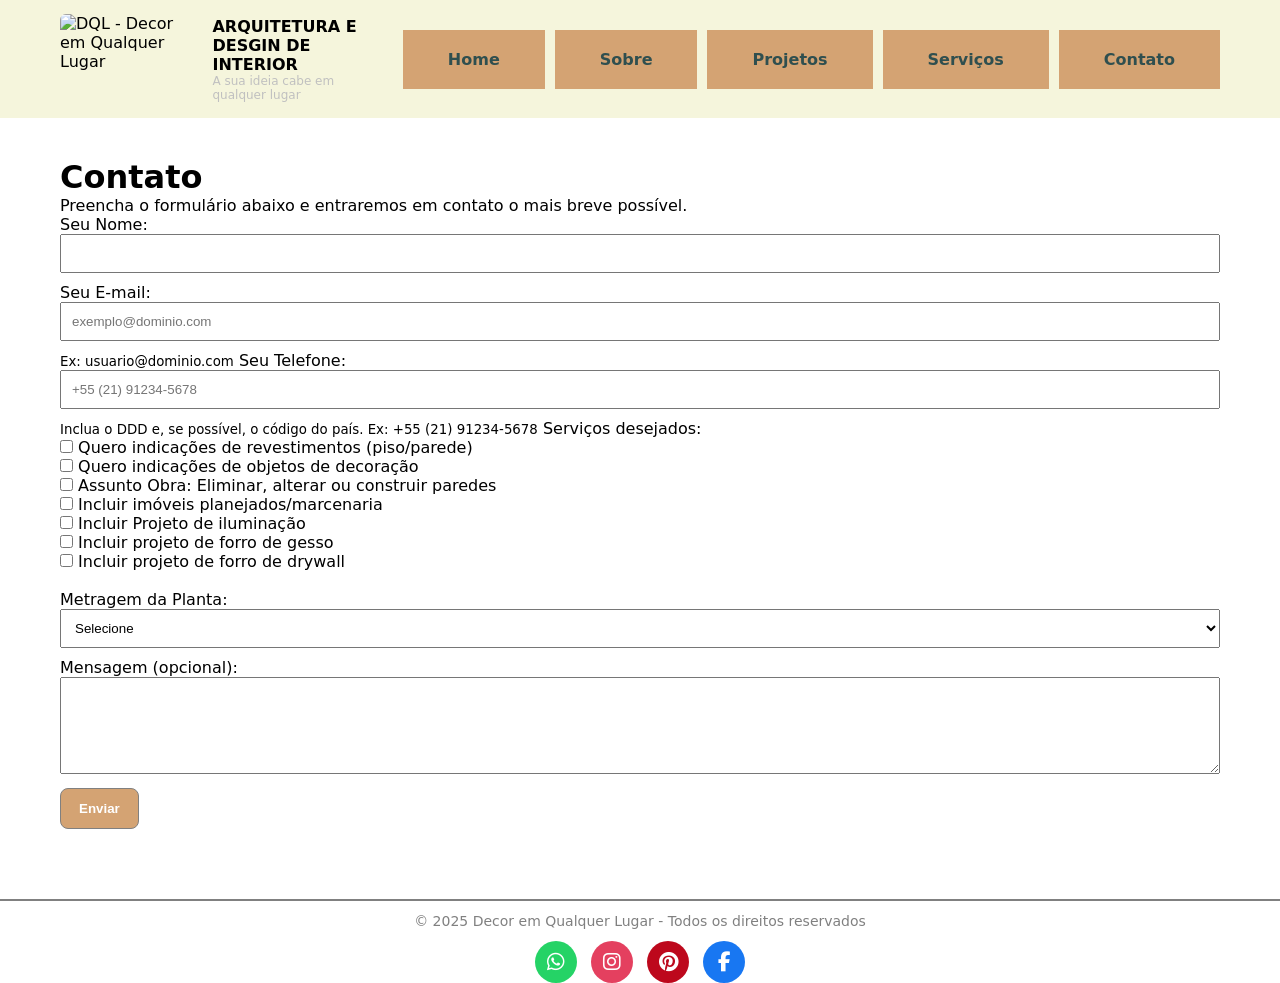
==== contato.html @ d919bfa6 "Add files via upload" ====
<!DOCTYPE html>
<html lang="pt-BR">
<head>
  <meta charset="utf-8" />
  <meta name="viewport" content="width=device-width, initial-scale=1" />
  <title>DQL — Decor em Qualquer Lugar</title>
  <link rel="stylesheet" href="css/style.css">
  <link rel="stylesheet" href="https://cdnjs.cloudflare.com/ajax/libs/font-awesome/6.4.0/css/all.min.css">
</head>
<body>

<!-- Topo / Navbar -->
<header class="site-header">
  <div class="header-inner">
    <a class="brand" href="index.html">
      <img src="img/logo-placeholder.png" alt="DQL - Decor em Qualquer Lugar" class="logo">
      <span class="brand-text"><strong>ARQUITETURA E DESGIN DE INTERIOR</strong> <small>A sua ideia cabe em qualquer lugar</small></span>
    </a>

    <button id="menuToggle" class="menu-toggle" aria-label="Abrir menu">☰</button>

    <nav class="main-nav" id="mainNav">
      <ul>
          <li><a href="index.html" class="btn-cta">Home</a></li>
          <li><a href="sobre.html" class="btn-cta">Sobre</a></li>
          <li><a href="projetos.html" class="btn-cta">Projetos</a></li>
          <li><a href="servicos.html" class="btn-cta">Serviços</a></li>
          <li><a href="contato.html" class="btn-cta">Contato</a></li>
        </ul>
    </nav>
  </div>
</header>

<!-- Conteúdo -->
<main class="container">
  <h1>Contato</h1>
  <p>Preencha o formulário abaixo e entraremos em contato o mais breve possível.</p>

  <form id="contactForm">

    <label for="nome">Seu Nome:</label><br>
    <input type="text" id="nome" name="nome" required style="width:100%;padding:10px;margin-bottom:10px"><br>

   <label for="email">Seu E-mail:</label><br>
<input 
    type="email" 
    id="email" 
    name="email" 
    required 
    placeholder="exemplo@dominio.com"
    pattern="^[a-zA-Z0-9._%+-]+@[a-zA-Z0-9.-]+\.[a-zA-Z]{2,}$"
    title="Digite um e-mail válido. Ex: exemplo@dominio.com"
    style="width:100%;padding:10px;margin-bottom:10px"
><br>
<small>Ex: usuario@dominio.com</small>


    <label for="telefone">Seu Telefone:</label><br>
<input 
    type="tel" 
    id="telefone" 
    name="telefone" 
    placeholder="+55 (21) 91234-5678" 
    pattern="^\+?\d{0,3}\s?\(?\d{2}\)?\s?\d{4,5}-?\d{4}$"
    title="Digite o telefone no formato: +55 (DD) 9XXXX-XXXX" 
    style="width:100%;padding:10px;margin-bottom:10px" 
    required
><br>
<small>Inclua o DDD e, se possível, o código do país. Ex: +55 (21) 91234-5678</small>


    <label>Serviços desejados:</label><br>
    <input type="checkbox" name="servicos" value="Quero indicações de revestimentos (piso/parede)"> Quero indicações de revestimentos (piso/parede)<br>
    <input type="checkbox" name="servicos" value="Quero indicações de objetos de decoração"> Quero indicações de objetos de decoração<br>
    <input type="checkbox" name="servicos" value="Topo Obra: Eliminar, alterar ou construir paredes"> Assunto Obra: Eliminar, alterar ou construir paredes<br>
    <input type="checkbox" name="servicos" value="Incluir imóveis planejados/marcenaria"> Incluir imóveis planejados/marcenaria<br>
    <input type="checkbox" name="servicos" value="Incluir Projeto de iluminação"> Incluir Projeto de iluminação<br>
    <input type="checkbox" name="servicos" value="Incluir projeto de forro de gesso"> Incluir projeto de forro de gesso<br>
    <input type="checkbox" name="servicos" value="Incluir projeto de forro de drywall"> Incluir projeto de forro de drywall<br><br>

    <label for="metragem">Metragem da Planta:</label><br>
    <select id="metragem" name="metragem" required style="width:100%;padding:10px;margin-bottom:10px">
      <option value="">Selecione</option>
      <option>30m² a 48m²</option>
      <option>49m² a 58m²</option>
      <option>59m² a 68m²</option>
      <option>69m² a 88m²</option>
      <option>89m² a 110m²</option>
      <option>Acima de 110m²</option>
    </select><br>

    <label for="mensagem">Mensagem (opcional):</label><br>
    <textarea id="mensagem" name="mensagem" rows="5" style="width:100%;padding:10px;margin-bottom:10px"></textarea><br>

    <button type="submit" class="btn-primary" style="padding:12px 18px;border-radius:8px">Enviar</button>
  </form>
</main>

<!-- Footer -->
<footer class="site-footer">
  <div class="footer-container">
    <p>© 2025 Decor em Qualquer Lugar - Todos os direitos reservados</p>
    <div class="social-icons">
      <a href="https://wa.me/5599999999999" target="_blank" class="whatsapp" title="WhatsApp">
        <i class="fab fa-whatsapp"></i>
      </a>
      <a href="https://instagram.com/seuperfil" target="_blank" class="instagram" title="Instagram">
        <i class="fab fa-instagram"></i>
      </a>
      <a href="https://pinterest.com/seuperfil" target="_blank" class="pinterest" title="Pinterest">
        <i class="fab fa-pinterest"></i>
      </a>
      <a href="https://facebook.com/seuperfil" target="_blank" class="facebook" title="Facebook">
        <i class="fab fa-facebook-f"></i>
      </a>
    </div>
  </div>
</footer>

<!-- Scripts -->
<script src="js/form.js"></script>
<script src="js/main.js"></script>
<script>
document.getElementById("contactForm").addEventListener("submit", async function (e) {
  e.preventDefault();

  const form = e.target;
  const formData = new FormData(form);

  // Captura múltiplos checkboxes de "serviços"
  const servicos = [];
  form.querySelectorAll('input[name="servicos"]:checked').forEach(el => servicos.push(el.value));

  const data = {
    nome: formData.get("nome"),
    email: formData.get("email"),
    telefone: formData.get("telefone"),
    tipo_projeto: formData.get("tipo_projeto") || "",
    metragem: formData.get("metragem"),
    servicos,
    mensagem: formData.get("mensagem")
  };

  try {
    const response = await fetch("/enviar", {
      method: "POST",
      headers: { "Content-Type": "application/json" },
      body: JSON.stringify(data)
    });

    const result = await response.json();
    alert(result.ok ? "✅ Mensagem enviada com sucesso!" : "⚠️ Erro ao enviar mensagem.");
    form.reset();
  } catch (error) {
    alert("❌ Erro de conexão com o servidor.");
  }
});
</script>

</body>
</html>
---- css/style.css ----
/* style.css - Protótipo inspirado em pameladecoracao.com.br
   Paleta: #000000, #808080, #FFFFFF, #C0C0C0
   Comentários em PT explicando onde editar.
*/

:root{
  --black: #000000;
  --gray: #808080;
  --white: #FFFFFF;
  --light: #C0C0C0;
  --max-width: 1200px;
  --radius: 8px;
  --gap: 20px;
}

/* Reset simples */
*{box-sizing:border-box;margin:0;padding:0}
html,body{height:100%}
body{
  font-family: Inter, system-ui, -apple-system, "Segoe UI", Roboto, "Helvetica Neue", Arial;
  background:var(--white);
  color:var(--black);
  -webkit-font-smoothing:antialiased;
  -moz-osx-font-smoothing:grayscale;
}

/* Container centralizado */
.container{
  max-width:var(--max-width);
  margin:0 auto;
  padding:40px 20px;
}

/* Header */
.site-header{
  background:#F5F5DC;
  color:var(--white);
  border-bottom:0px solid var(--gray);
  position:sticky;
  top:0;
  z-index:1000;
}
.header-inner{
  max-width:var(--max-width);
  margin:0 auto;
  padding:14px 20px;
  display:flex;
  align-items:center;
  gap:16px;
  justify-content:space-between;
}
.brand{display:flex;align-items:center;gap:12px;text-decoration:none;color:#000000}
.brand .logo{height:90px;width:auto;border-radius:6px;border:0px solid var(--gray);padding:0px}
.brand-text small{display:block;font-size:12px;color:var(--light)}

.main-nav ul{display:flex;gap:10px;align-items:center;list-style:none}
.main-nav a{color:#2F4F4F;text-decoration:none;height:auto;width:auto;padding:20px 45px;border:0 	px solid var(--gray);border-radius:0px}
.main-nav a.btn-primary{background:#d4a373;border:0px solid var(--white);}
.main-nav a.btn-primary:hover{background:var(--white);color:var(--white)}

/* menu mobile button */
.menu-toggle{display:none;background:none;border:1px solid var(--gray);color:#009dac;padding:8px;border-radius:6px}

/* Hero */
.hero{padding:40px 0;background:var(--white)}
.hero-inner{max-width:var(--max-width);margin:0 auto;display:flex;align-items:center;gap:30px;padding:20px}
.hero-text{flex:1}
.hero-text h1{font-size:2.2rem;margin-bottom:12px}
.hero-text p{font-size:1.05rem;color:var(--black);opacity:0.85;margin-bottom:16px}
.hero-actions{display:flex;gap:12px}
.btn-primary, .btn-outline, .btn-ghost{display:inline-block;padding:12px 18px;border-radius:8px;text-decoration:none;font-weight:600;border:1px solid var(--gray)}
.btn-primary{background:#d4a373;color:var(--white);}
.btn-primary:hover{background:#2F4F4F;color:var(--white)}
.btn-ghost{background:transparent;color:var(--black)}
.btn-outline{background:transparent;color:var(--black);border-style:dashed}

/* Hero image */
.hero-image{flex:1;display:flex;justify-content:center}
.hero-image img{width:100%;max-width:520px;border-radius:12px;border:0px solid var(--gray);background:var(--light)}

/* How it works */
.how-it-works{background:#f5f5dc;margin-top:24px;padding:30px;border-radius:10px}
.how-it-works h2{margin-bottom:8px}
.lead{margin-bottom:18px;color:var(--black);opacity:0.85}
.steps{display:flex;gap:16px;flex-wrap:wrap}
.step{flex:1;min-width:200px;background:var(--white);padding:18px;border-radius:8px;border:0px solid var(--gray)}

/* Gallery */
.gallery .grid{display:grid;grid-template-columns:repeat(4,1fr);gap:16px;margin-top:18px}
.card{background:var(--white);padding:10px;border-radius:8px;border:1px solid var(--gray);overflow:hidden;text-align:center}
.card img{width:100%;height:160px;object-fit:cover;border-radius:6px;margin-bottom:8px}

/* Testimonials */
.testimonials .testi-list{display:flex;gap:14px;flex-wrap:wrap}
.testi{flex:1;min-width:260px;background:var(--white);padding:18px;border-radius:8px;border:1px solid var(--gray)}

/* Final CTA */
.final-cta{background:#F5F5DC;color:var(--black);padding:36px 0;margin-top:30px}
.final-cta .container{display:flex;align-items:center;justify-content:space-between;gap:20px;flex-wrap:wrap}

/* Footer */
.site-footer{background:var(--white);border-top:2px solid var(--gray);color:var(--black);margin-top:30px}
.footer-inner{display:flex;justify-content:space-between;gap:20px;align-items:flex-start;padding:30px 20px}
.footer-brand .logo.small{height:40px;width:auto;border:0px solid var(--gray);padding:1px;border-radius:6px}
.footer-bottom{text-align:center;padding:14px;border-top:1px solid var(--gray);background:var(--light)}
/* Copyright centralizado */
.footer-container p {
  text-align: center;      /* centraliza horizontalmente */
  font-size: 14px;          /* tamanho agradável */
  color: var(--gray);       /* cor discreta */
  margin: 12px 0;           /* espaço acima e abaixo */
}

/* Utility */
.center{text-align:center}

/* Responsividade */
@media (max-width: 992px){
  .gallery .grid{grid-template-columns:repeat(2,1fr)}
  .hero-inner{flex-direction:column-reverse}
  .hero-image img{max-width:90%}
  .final-cta .container{flex-direction:column;align-items:center}
}

@media (max-width: 640px){
  .main-nav{display:none;position:absolute;right:20px;top:72px;background:#f4f4db;padding:px;border-radius:8px;border:0px solid var(--gray)}
  .main-nav ul{flex-direction:column;gap:8px}
  .menu-toggle{display:inline-block}
  .header-inner{padding:10px}
  .hero-text h1{font-size:1.5rem}
  .gallery .grid{grid-template-columns:1fr}
  .how-it-works .steps{flex-direction:column}
}
/* Social Icons */
.social-icons {
  display: flex;
  gap: 14px;
  justify-content: center;
  margin-top: 12px;
}

.social-icons a {
  display: flex;
  align-items: center;
  justify-content: center;
  width: 42px;
  height: 42px;
  border-radius: 50%;
  background: var(--light);
  color: var(--black);
  font-size: 20px;
  text-decoration: none;
  transition: all 0.3s ease;
}

/* Efeito hover padrão */
.social-icons a:hover {
  transform: scale(1.15);
  color: var(--white);
}

/* Cores específicas de cada rede */
.social-icons a.whatsapp { background: #25D366; color: #fff; }
.social-icons a.instagram { background: #E4405F; color: #fff; }
.social-icons a.pinterest { background: #BD081C; color: #fff; }
.social-icons a.facebook  { background: #1877F2; color: #fff; }

/* Responsivo - no celular, centraliza */
@media (max-width: 640px) {
  .social-icons {
    justify-content: center;
    gap: 10px;
  }
}
/* How it works - atualizado para 5 etapas */
.how-it-works {
  margin-top: 24px;
  padding: 30px;
  border-radius: 10px;
}

.how-it-works h2 {
  margin-bottom: 12px;
  font-size: 1.8rem;
  text-align: center;
}

.how-it-works .lead {
  margin-bottom: 24px;
  color: var(--black);
  opacity: 0.85;
  text-align: center;
}

.steps {
  display: flex;
  gap: 16px;
  flex-wrap: wrap;
  justify-content: center;
}

.step {
  flex: 1 1 200px;
  min-width: 180px;
  max-width: 250px;
  background: #2F4F4F;
  padding: 18px 20px;
  border-radius: 10px;
  border: 0px solid var(--gray);
  text-align: center;
  transition: transform 0.3s ease, box-shadow 0.3s ease;
}

.step:hover {
  transform: translateY(-5px);
  box-shadow: 0 6px 18px rgba(0,0,0,0.1);
}

.step h3 {
  margin-bottom: 10px;
  font-size: 1.2rem;
  color: var(--white);
}

.step p {
  font-size: 0.95rem;
  color: var(--black);
  opacity: 0.85;
  color: var(--white)
}

/* Responsividade */
@media (max-width: 992px){
  .steps {
    justify-content: center;
    gap: 14px;
  }
}

@media (max-width: 640px){
  .steps {
    flex-direction: column;
    align-items: center;
  }
}
/* Gallery cards */
.gallery .grid {
  display: grid;
  grid-template-columns: repeat(auto-fit, minmax(220px, 1fr));
  gap: 16px;
  margin-top: 18px;
}

.card {
  background: var(--white);
  border-radius: 8px;
  border: 1px solid var(--gray);
  overflow: hidden;
  cursor: pointer;
  transition: transform 0.3s ease, box-shadow 0.3s ease;
}

.card:hover {
  transform: translateY(-5px);
  box-shadow: 0 6px 18px rgba(0,0,0,0.1);
}

.card img {
  width: 100%;
  height: 160px;
  object-fit: cover;
  border-radius: 6px;
}

/* Modal */
.modal {
  display: none;
  position: fixed;
  z-index: 2000;
  padding-top: 60px;
  left: 0;
  top: 0;
  width: 100%;
  height: 100%;
  overflow: hidden;
  background-color: rgba(0,0,0,0.9);
}

.modal-content {
  margin: auto;
  display: block;
  max-width: 90%;
  max-height: 80%;
  border-radius: 8px;
}

.modal-caption {
  margin: 15px auto;
  text-align: center;
  color: #fff;
  font-size: 1rem;
}

.close {
  position: absolute;
  top: 20px;
  right: 30px;
  color: #fff;
  font-size: 36px;
  font-weight: bold;
  cursor: pointer;
  transition: color 0.3s ease;
}

.close:hover { color: #f1750b; }

.prev, .next {
  cursor: pointer;
  position: absolute;
  top: 50%;
  width: auto;
  margin-top: -30px;
  padding: 16px;
  color: #fff;
  font-weight: bold;
  font-size: 36px;
  user-select: none;
  transition: color 0.3s ease;
}

.prev { left: 0; }
.next { right: 0; }

.prev:hover, .next:hover { color: #f1750b; }

/* Responsividade */
@media(max-width: 640px){
  .modal-content { max-width: 95%; max-height: 70%; }
  .prev, .next { font-size: 28px; padding: 12px; }
}
/* Hero Image Carousel */
.hero-image.carousel {
  position: relative;
  width: 100%;
  max-width: 520px;
  overflow: hidden;
  border-radius: 12px;
}

.hero-image.carousel img {
  position: absolute;
  top: 0;
  left: 0;
  width: 100%;
  height: auto;
  opacity: 0;
  transition: opacity 1s ease-in-out;
  border-radius: 12px;
}

.hero-image.carousel img.active {
  opacity: 1;
  position: relative;
}
/* Ajustes para cards de categorias */
.card h4 {
  margin-top: 8px;
  font-size: 1rem;
  color: var(--black);
}
.card img {
  height: 180px; /* um pouco maior que antes para destaque */
  object-fit: cover;
}

/* Hero Image Carousel */
.hero-image.carousel {
  position: relative;
  width: 100%;
  max-width: 520px;
  overflow: hidden;
  border-radius: 12px;
}

.hero-image.carousel img {
  position: absolute;
  top: 0;
  left: 0;
  width: 100%;
  height: auto;
  opacity: 0;
  transition: opacity 1s ease-in-out;
  border-radius: 12px;
}

.hero-image.carousel img.active {
  opacity: 1;
  position: relative;
}


/*Trecho css do serviço */
/* ====== SERVIÇOS ====== */
.servicos {
  padding: 60px 20px;
  background: #fafafa;
  text-align: center;
}

.servicos h1 {
  font-size: 2.2rem;
  margin-bottom: 20px;
  color: #333;
}

.servicos .intro-text {
  max-width: 700px;
  margin: 0 auto 40px;
  color: #666;
  font-size: 1rem;
  line-height: 1.6;
}

.servicos-grid {
  display: grid;
  grid-template-columns: repeat(auto-fit, minmax(250px, 1fr));
  gap: 30px;
}

.servico-card {
  background: white;
  border-radius: 12px;
  padding: 30px 20px;
  box-shadow: 0 2px 8px rgba(0,0,0,0.1);
  transition: transform 0.3s ease, box-shadow 0.3s ease;
}

.servico-card:hover {
  transform: translateY(-5px);
  box-shadow: 0 4px 12px rgba(0,0,0,0.15);
}

.servico-card i {
  font-size: 2.5rem;
  color: #d4a373;
  margin-bottom: 15px;
}

.servico-card h3 {
  margin-bottom: 10px;
  color: #333;
  font-size: 1.1rem;
}

.servico-card p {
  color: #666;
  font-size: 0.95rem;
  line-height: 1.5;
}

/* ====== CTA ====== */
.cta-servicos {
  text-align: center;
  background: #F5F5DC;
   
  padding: 60px 20px;
  border-radius: 0 0 12px 12px;
}

.cta-servicos h2 {
  font-size: 1.8rem;
  margin-bottom: 10px;
}

.cta-servicos p {
  margin-bottom: 20px;
  font-size: 1rem;
}

.btn-cta-menu {	
  display: inline-block;
 /** background: #d4a373;**/
  /**color: white;**/
 /** padding: 12px 25px;**/
  border-radius: 8px;
  text-decoration: none;
  font-weight: bold;
  transition: background 0.3s ease;
}

.btn-cta-menu:hover {
  background: var(--white);
  height:auto;
}


/*DEMAIS BOTOES*/

.btn-cta {	
  display: inline-block;
 background: #d4a373;
  color: white;
  padding: 12px 25px;
  border-radius: 8px;
  text-decoration: none;
  font-weight: bold;
  transition: background 0.3s ease;
}

.btn-cta:hover {
  background:#2F4F4F;
  height:auto;
}
/* ===== TESTIMONIALS CAROUSEL ===== */
.testimonials {
  position: sticky;
  max-width: 700px;
  margin: 40px auto;
  text-align: center;
  overflow: hidden;
  min-height: 180px;
}

.testimonial {
  display: none;
  opacity: 0;
  transition: opacity 1s ease;
}

.testimonial.active {
  display: block;
  opacity: 1;
}

.testimonial p {
  font-size: 2rem;
  font-style: italic;
  color: #333;
  line-height: 1.6;
  margin-bottom: 10px;
}

.testimonial h4 {
  font-size: 2rem;
  color: #d4a373;
  font-weight: bold;
}

/* Pequeno efeito de fade entre trocas */
@keyframes fade {
  from { opacity: 0; }
  to { opacity: 1; }
}
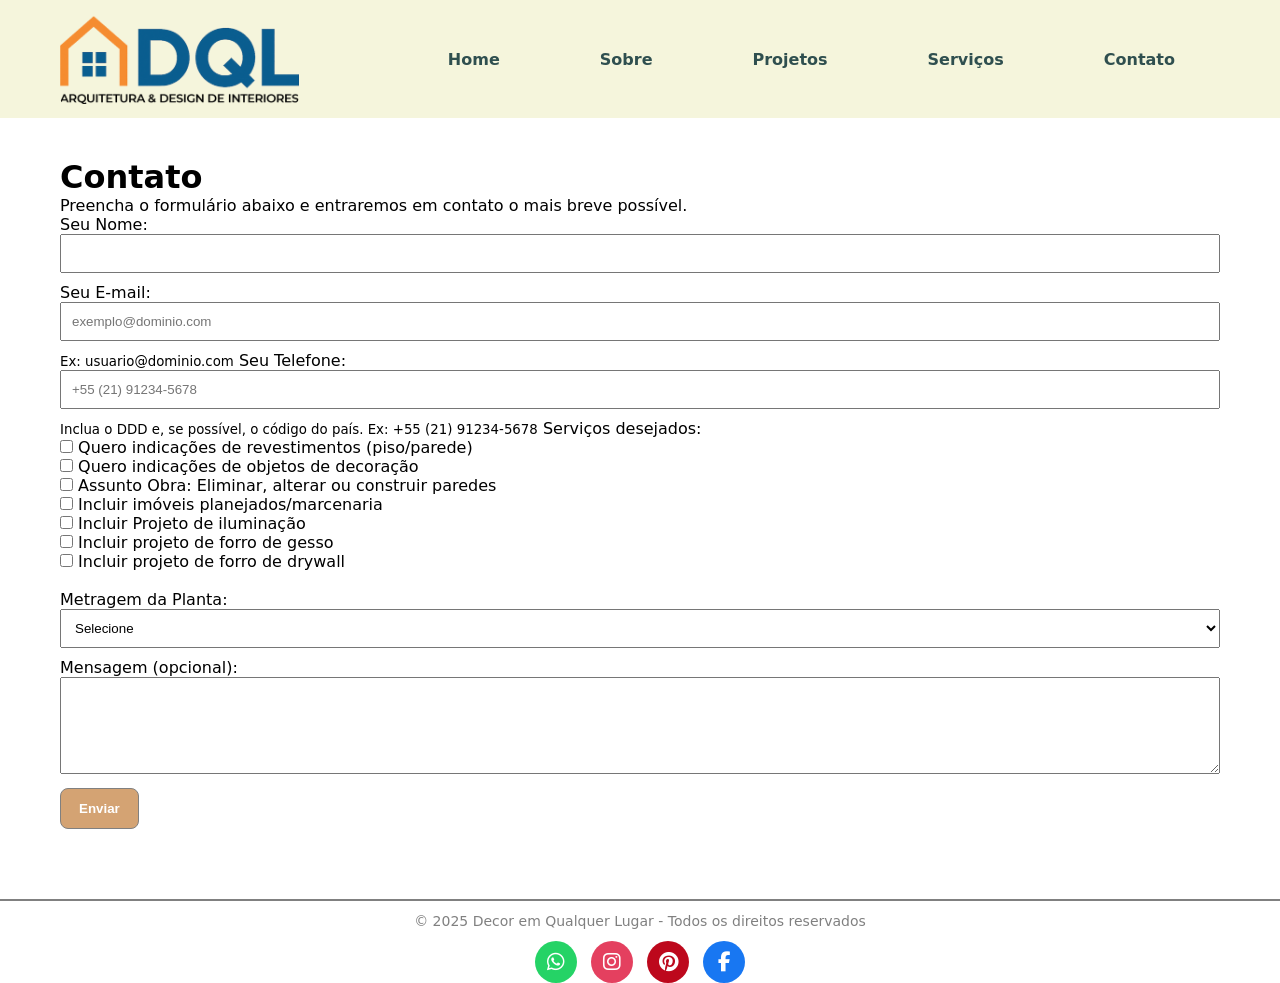
==== commit 63eab413: "Refactor header and navigation structure in contato.html" ====
--- a/contato.html
+++ b/contato.html
@@ -10,26 +10,27 @@
 <body>
 
 <!-- Topo / Navbar -->
-<header class="site-header">
-  <div class="header-inner">
-    <a class="brand" href="index.html">
-      <img src="img/logo-placeholder.png" alt="DQL - Decor em Qualquer Lugar" class="logo">
-      <span class="brand-text"><strong>ARQUITETURA E DESGIN DE INTERIOR</strong> <small>A sua ideia cabe em qualquer lugar</small></span>
-    </a>
+ <header class="site-header">
+    <div class="header-inner">
+      <a class="brand" href="index.html">
+        <img src="./img/logo-placeholder.jpg" alt="DQL - Decor em Qualquer Lugar" class="logo">
+       
+      </a>
 
-    <button id="menuToggle" class="menu-toggle" aria-label="Abrir menu">☰</button>
+      <button id="menuToggle" class="menu-toggle" aria-label="Abrir menu">☰</button>
 
-    <nav class="main-nav" id="mainNav">
-      <ul>
-          <li><a href="index.html" class="btn-cta">Home</a></li>
-          <li><a href="sobre.html" class="btn-cta">Sobre</a></li>
-          <li><a href="projetos.html" class="btn-cta">Projetos</a></li>
-          <li><a href="servicos.html" class="btn-cta">Serviços</a></li>
-          <li><a href="contato.html" class="btn-cta">Contato</a></li>
+      <nav class="main-nav" id="mainNav">
+        <ul>
+          <li><a href="index.html" class="btn-cta-menu">Home</a></li>
+          <li><a href="sobre.html" class="btn-cta-menu">Sobre</a></li>
+          <li><a href="projetos.html" class="btn-cta-menu">Projetos</a></li>
+          <li><a href="servicos.html" class="btn-cta-menu">Serviços</a></li>
+          <li><a href="contato.html" class="btn-cta-menu">Contato</a></li>
         </ul>
-    </nav>
-  </div>
-</header>
+      </nav>
+    </div>
+  </header>
+
 
 <!-- Conteúdo -->
 <main class="container">
